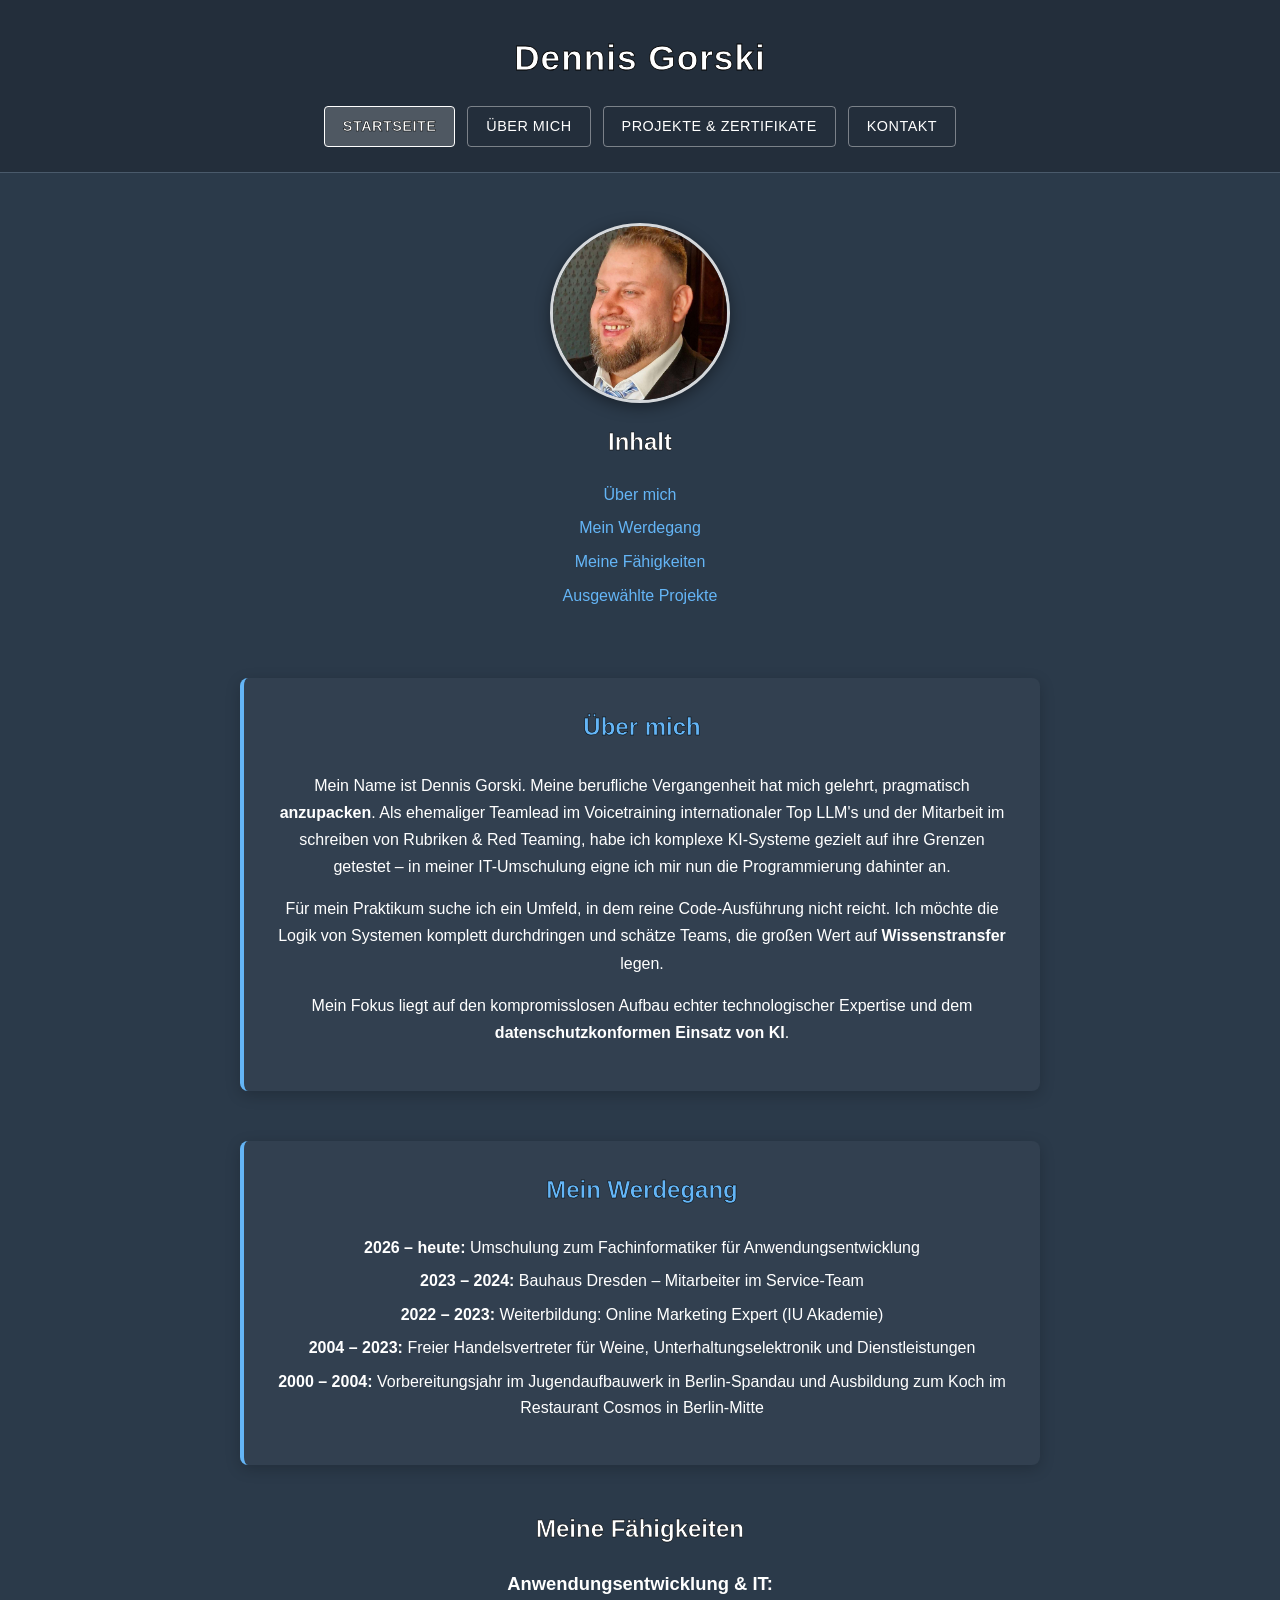
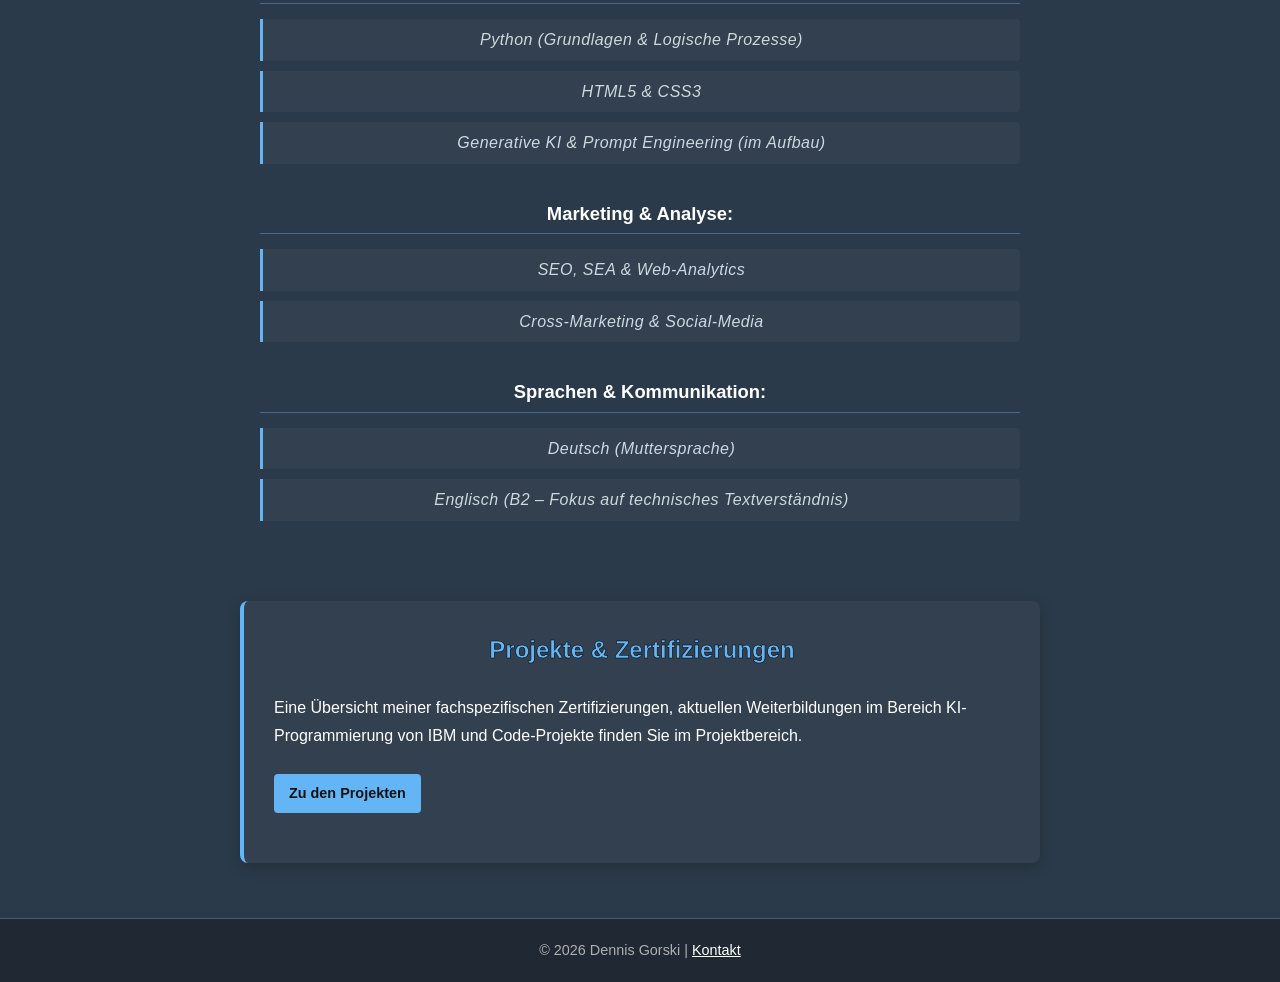
==== index.html @ f937c3c9 "Fix HTML encoding issues in index.html" ====
<!DOCTYPE html>
<html lang="de">
<head>
    <meta charset="UTF-8">
    <meta name="viewport" content="width=device-width, initial-scale=1.0">
    <title>Mein Portfolio - Dennis Gorski</title>
    <link rel="stylesheet" href="Stylesheets/Stylesheet-Portfolio.css">
</head>
<body>

    <header>
        <h1>Dennis Gorski</h1>
        <nav>
            <a href="index.html" class="aktiv">Startseite</a>
            <a href="about.html">Über mich</a>
            <a href="projekte.html">Projekte & Zertifikate</a>
            <a href="kontakt.html">Kontakt</a>
        </nav>
    </header>

    <main>
        <section>
            <img src="images/Bild Lebenslauf.jpg" alt="Dennis Gorski" class="profilbild">
            <h2>Inhalt</h2>
            <ul>
                <li><a href="#ueber-mich">Über mich</a></li>
                <li><a href="#werdegang">Mein Werdegang</a></li>
                <li><a href="#faehigkeiten">Meine Fähigkeiten</a></li>
                <li><a href="#projekte">Ausgewählte Projekte</a></li>
            </ul>
        </section>

        <section id="ueber-mich" class="content-box">
            <h2>Über mich</h2>
            <p>Mein Name ist Dennis Gorski. Meine berufliche Vergangenheit hat mich gelehrt, pragmatisch <strong>anzupacken</strong>. Als ehemaliger Teamlead im Voicetraining internationaler Top LLM's und der Mitarbeit im schreiben von Rubriken & Red Teaming, habe ich komplexe KI-Systeme gezielt auf ihre Grenzen getestet – in meiner IT-Umschulung eigne ich mir nun die Programmierung dahinter an.</p>

            <p>Für mein Praktikum suche ich ein Umfeld, in dem reine Code-Ausführung nicht reicht. Ich möchte die Logik von Systemen komplett durchdringen und schätze Teams, die großen Wert auf <strong>Wissenstransfer</strong> legen.</p>

            <p>Mein Fokus liegt auf den kompromisslosen Aufbau echter technologischer Expertise und dem <strong>datenschutzkonformen Einsatz von KI</strong>.</p>
        </section>

        <section id="werdegang" class="content-box">
            <h2>Mein Werdegang</h2>
            <ul>
                <li><strong>2026 – heute:</strong> Umschulung zum Fachinformatiker für Anwendungsentwicklung</li>
                <li><strong>2023 – 2024:</strong> Bauhaus Dresden – Mitarbeiter im Service-Team</li>
                <li><strong>2022 – 2023:</strong> Weiterbildung: Online Marketing Expert (IU Akademie)</li>
                <li><strong>2004 – 2023:</strong> Freier Handelsvertreter für Weine, Unterhaltungselektronik und Dienstleistungen</li>
                <li><strong>2000 – 2004:</strong> Vorbereitungsjahr im Jugendaufbauwerk in Berlin-Spandau und Ausbildung zum Koch im Restaurant Cosmos in Berlin-Mitte</li>
            </ul>
        </section>

        <section id="faehigkeiten">
            <h2>Meine Fähigkeiten</h2>
            <ul>
                <li><strong>Anwendungsentwicklung & IT:</strong>
                    <ul>
                        <li>Python (Grundlagen & Logische Prozesse)</li>
                        <li>HTML5 & CSS3</li>
                        <li>Generative KI & Prompt Engineering (im Aufbau)</li>
                    </ul>
                </li>
                <li><strong>Marketing & Analyse:</strong>
                    <ul>
                        <li>SEO, SEA & Web-Analytics</li>
                        <li>Cross-Marketing & Social-Media</li>
                    </ul>
                </li>
                <li><strong>Sprachen & Kommunikation:</strong>
                    <ul>
                        <li>Deutsch (Muttersprache)</li>
                        <li>Englisch (B2 – Fokus auf technisches Textverständnis)</li>
                    </ul>
                </li>
            </ul>
        </section>

        <section id="projekte" class="content-box">
            <h2>Projekte & Zertifizierungen</h2>
            <div class="tabellen-container">
                <p>
                    Eine Übersicht meiner fachspezifischen Zertifizierungen, 
                    aktuellen Weiterbildungen im Bereich KI-Programmierung von IBM und Code-Projekte 
                    finden Sie im Projektbereich.
                </p>
                <a href="projekte.html" class="btn-zertifikat">
                    Zu den Projekten
                </a>
            </div>
        </section>
    </main>

    <footer>
        <p>&copy; 2026 Dennis Gorski | <a href="kontakt.html">Kontakt</a></p>
    </footer>

</body>
</html>
---- Stylesheets/Stylesheet-Portfolio.css ----
* {
    box-sizing: border-box;
    margin: 0;
    padding: 0;
}

/* Base & Scrollbar */
html {
    scroll-behavior: smooth;
    overflow-y: scroll; /* Fix: Layout shift */
    scrollbar-width: thin; 
    scrollbar-color: rgba(255, 255, 255, 0.1) transparent; 
}

::-webkit-scrollbar {
    width: 6px; 
}

::-webkit-scrollbar-track {
    background: transparent; 
}

::-webkit-scrollbar-thumb {
    background-color: rgba(255, 255, 255, 0.15); 
    border-radius: 10px;
}

::-webkit-scrollbar-thumb:hover {
    background-color: rgba(255, 255, 255, 0.3); 
}

body {
    font-family: 'Segoe UI', Tahoma, Geneva, Verdana, sans-serif;
    line-height: 1.6;
    background-color: #2b3a4a;
    color: #ffffff;
    display: flex;
    flex-direction: column;
    min-height: 100vh; /* Sticky Footer */
}

/* Header & Navigation */
header {
    display: flex;
    flex-direction: column;
    align-items: center;    
    justify-content: center;
    text-align: center;
    padding: 30px 20px 25px;
    background-color: #232e3b;
    border-bottom: 1px solid #4a5a6b;
}

header h1 {
    font-size: 2.2rem;
    margin-bottom: 20px;
    color: #ffffff;
    font-family: 'Segoe UI', Tahoma, Geneva, Verdana, sans-serif;
    -webkit-text-stroke: 0.8px black; 
    letter-spacing: 1px;
}

nav {
    display: flex;
    justify-content: center;
    align-items: center;
    gap: 12px;
    flex-wrap: wrap;
    width: 100%;
    max-width: 800px;
    margin: 0 auto;
}

nav a {
    display: inline-block;
    padding: 8px 18px;
    color: #ffffff;
    text-decoration: none;
    border: 1px solid rgba(255, 255, 255, 0.4);
    border-radius: 4px;
    transition: all 0.3s ease;
    font-size: 0.9rem;
    text-transform: uppercase;
    letter-spacing: 0.5px;
    text-align: center;
}

nav a:hover {
    background-color: rgba(255, 255, 255, 0.15);
    border-color: #ffffff;
}

nav a.aktiv {
    border-color: #ffffff;
    background-color: rgba(255, 255, 255, 0.2);
    font-weight: bold;
    -webkit-text-stroke: 0.5px black;
}

/* Profile Image */
.profilbild-container {
    display: flex;
    justify-content: center;
    align-items: center;
    margin: 25px auto 15px auto;
    width: 100%;
}

main img, 
.profilbild {
    width: 180px;            
    height: 180px;           
    object-fit: cover;       /* Aspect ratio fix */
    border-radius: 50%;      
    border: 3px solid rgba(255, 255, 255, 0.8);
    box-shadow: 0 4px 15px rgba(0, 0, 0, 0.4);
    display: block;
    margin: 20px auto;       
    transition: transform 0.3s ease, border-color 0.3s ease;
}

.profilbild:hover {
    transform: scale(1.04);
    border-color: #ffffff;
}

/* Main Layout */
main {
    flex: 1;
    max-width: 900px;
    width: 90%;
    margin: 0 auto; 
    padding: 30px 20px;
    display: flex;
    flex-direction: column;
    align-items: center;
    text-align: center;
}

section {
    width: 100%;
    margin-bottom: 30px;
}

main h1, main h2, main h3 {
    margin-bottom: 20px;
    text-align: center;
    -webkit-text-stroke: 0.5px black;
}

main p {
    margin-bottom: 15px;
    line-height: 1.7;
}

main a {
    color: #64b5f6;          
    text-decoration: none;
    font-weight: 500;
}

main a:hover {
    color: #ffffff;
    text-decoration: underline;
}

strong {
    display: inline;
}

/* Content Boxes */
.content-box {
    background-color: rgba(255, 255, 255, 0.03); 
    border-radius: 8px; 
    padding: 30px;
    margin: 25px auto;
    max-width: 800px; 
    text-align: left; /* Overrides main center */
    box-shadow: 0 4px 15px rgba(0, 0, 0, 0.2); 
    border-left: 4px solid #64b5f6; 
}

.content-box h2 {
    text-align: center; 
    color: #64b5f6; 
    margin-bottom: 25px;
}

.content-box > p {
    text-align: center;
}

/* Global Lists */
ul {
    list-style: none; 
    padding: 0;       
    margin: 15px 0;
}

ul li {
    margin-bottom: 8px;
    text-align: center;
}

/* Tables */
.tabellen-container {
    width: 100%;
    overflow-x: auto; 
    margin: 20px auto;
}

table {
    width: 100%;
    border-collapse: collapse;
    min-width: 500px;
    margin: 0 auto;
}

th, td {
    border: 1px solid #4a5a6b;
    padding: 12px;
    text-align: center;
}

th {
    background-color: #1f2833;
}

/* Contact Form */
form {
    width: 100%;
    max-width: 600px;
    margin: 20px auto; 
    text-align: left;  
}

fieldset {
    border: 1px solid #4a5a6b;
    border-radius: 8px;
    padding: 25px;
    background-color: #232e3b;
    box-shadow: 0 4px 12px rgba(0, 0, 0, 0.25);
}

legend {
    padding: 0 10px;
    font-weight: bold;
    color: #ffffff;
    font-size: 1.1rem;
}

form label {
    display: block;
    margin-top: 15px;
    margin-bottom: 6px;
    font-weight: 500;
    color: #e0e0e0;
}

form input[type="text"],
form input[type="email"],
form select,
form textarea {
    width: 100%;
    padding: 10px 12px;
    border: 1px solid #4a5a6b;
    border-radius: 4px;
    background-color: #1f2833;
    color: #ffffff;
    font-size: 0.95rem;
    box-sizing: border-box;
}

form textarea {
    min-height: 120px;
    resize: vertical;
}

form input:focus,
form select:focus,
form textarea:focus {
    outline: none;
    border-color: #ffffff;
    box-shadow: 0 0 5px rgba(255, 255, 255, 0.4);
}

.form-buttons {
    display: flex;
    justify-content: center;
    gap: 15px;
    margin-top: 20px;
    flex-wrap: wrap;
}

form input[type="submit"],
form input[type="reset"],
form button {
    padding: 10px 24px;
    border: 1px solid rgba(255, 255, 255, 0.4);
    border-radius: 4px;
    background-color: #2b3a4a;
    color: #ffffff;
    font-size: 0.95rem;
    cursor: pointer;
    transition: all 0.2s ease;
}

form input[type="submit"]:hover,
form button[type="submit"]:hover {
    background-color: #3b4e63;
    border-color: #ffffff;
}

form input[type="reset"]:hover {
    background-color: #6b2b2b;
    border-color: #ff6b6b;
}

/* Timeline */
.timeline-item {
    margin-bottom: 20px;
    padding-left: 15px;
    border-left: 3px solid #64b5f6;
}

.zeitraum {
    font-weight: bold;
    color: #64b5f6;
    display: block;
    margin-bottom: 3px;
}

/* Project Lists & Buttons */
.projekt-liste {
    list-style: none;
    padding: 0;
}

.projekt-liste li {
    display: flex;
    flex-direction: column; 
    align-items: center; 
    text-align: center;
    margin-bottom: 25px;
    padding-bottom: 20px;
    border-bottom: 1px solid rgba(100, 181, 246, 0.2);
}

.projekt-liste li:last-child {
    border-bottom: none;
    margin-bottom: 0;
    padding-bottom: 0;
}

.projekt-info {
    padding-right: 0;
    margin-bottom: 12px; 
}

.projekt-info strong {
    display: block;
    color: #ffffff;
    font-size: 1.1rem;
    margin-bottom: 5px;
}

.projekt-info p {
    margin: 0;
    color: #b0bec5;
    font-size: 0.95rem;
}

.btn-zertifikat {
    display: inline-block;
    padding: 8px 15px;
    background-color: #64b5f6;
    color: #121212;
    text-decoration: none;
    font-weight: bold;
    border-radius: 4px;
    font-size: 0.9rem;
    transition: background-color 0.2s ease;
    white-space: nowrap;
    margin-top: 10px;
}

.btn-zertifikat:hover {
    background-color: #42a5f5;
    color: #000;
}

.status-badge {
    display: inline-block;
    background-color: #ffb300;
    color: #121212;
    padding: 8px 15px; 
    border-radius: 4px; 
    font-size: 0.9rem;
    font-weight: bold;
    margin-top: 10px; 
}

/* Skills Section */
#faehigkeiten {
    text-align: left; 
    max-width: 800px;
    margin: 0 auto; 
    padding: 20px;
}

#faehigkeiten ul {
    list-style: none; 
    padding: 0;
}

#faehigkeiten > ul > li {
    margin-bottom: 35px; 
}

#faehigkeiten > ul > li > strong {
    display: block;
    font-size: 1.15rem;
    color: #ffffff;
    margin-bottom: 15px;
    border-bottom: 1px solid rgba(100, 181, 246, 0.4); 
    padding-bottom: 5px;
}

#faehigkeiten > ul > li > ul {
    padding-left: 0;
}

#faehigkeiten > ul > li > ul > li {
    margin-bottom: 10px;
    padding: 8px 15px;
    background-color: rgba(255, 255, 255, 0.03); 
    border-left: 3px solid #64b5f6; 
    border-radius: 0 4px 4px 0; 
    color: #cfd8dc; 
    font-style: italic; 
    letter-spacing: 0.5px;
    transition: all 0.2s ease-in-out; 
}

#faehigkeiten > ul > li > ul > li:hover {
    background-color: rgba(100, 181, 246, 0.1); 
    color: #ffffff; 
    border-left-color: #ffb300; 
    transform: translateX(4px); 
    cursor: default;
}

/* Footer */
footer {
    display: flex;
    justify-content: center;
    align-items: center;
    padding: 20px;
    background-color: #1f2833;
    margin-top: auto;
    border-top: 1px solid #4a5a6b;
    text-align: center;
}

footer p {
    font-size: 0.9rem;
    color: #b0b0b0;
}

footer a {
    color: #ffffff;
    text-decoration: underline;
}

/* Mobile Breakpoint */
@media (max-width: 768px) {
    header h1 {
        font-size: 1.7rem;
    }

    nav {
        flex-direction: column;
        align-items: center;
        width: 100%;
    }

    nav a {
        width: 85%;
        max-width: 300px;
        text-align: center;
    }

    .profilbild {
        width: 140px;
        height: 140px;
    }

    main {
        width: 95%;
        padding: 15px 10px;
    }

    .form-buttons {
        flex-direction: column;
        align-items: center;
    }

    form input[type="submit"],
    form input[type="reset"],
    form button {
        width: 100%;
    }
}
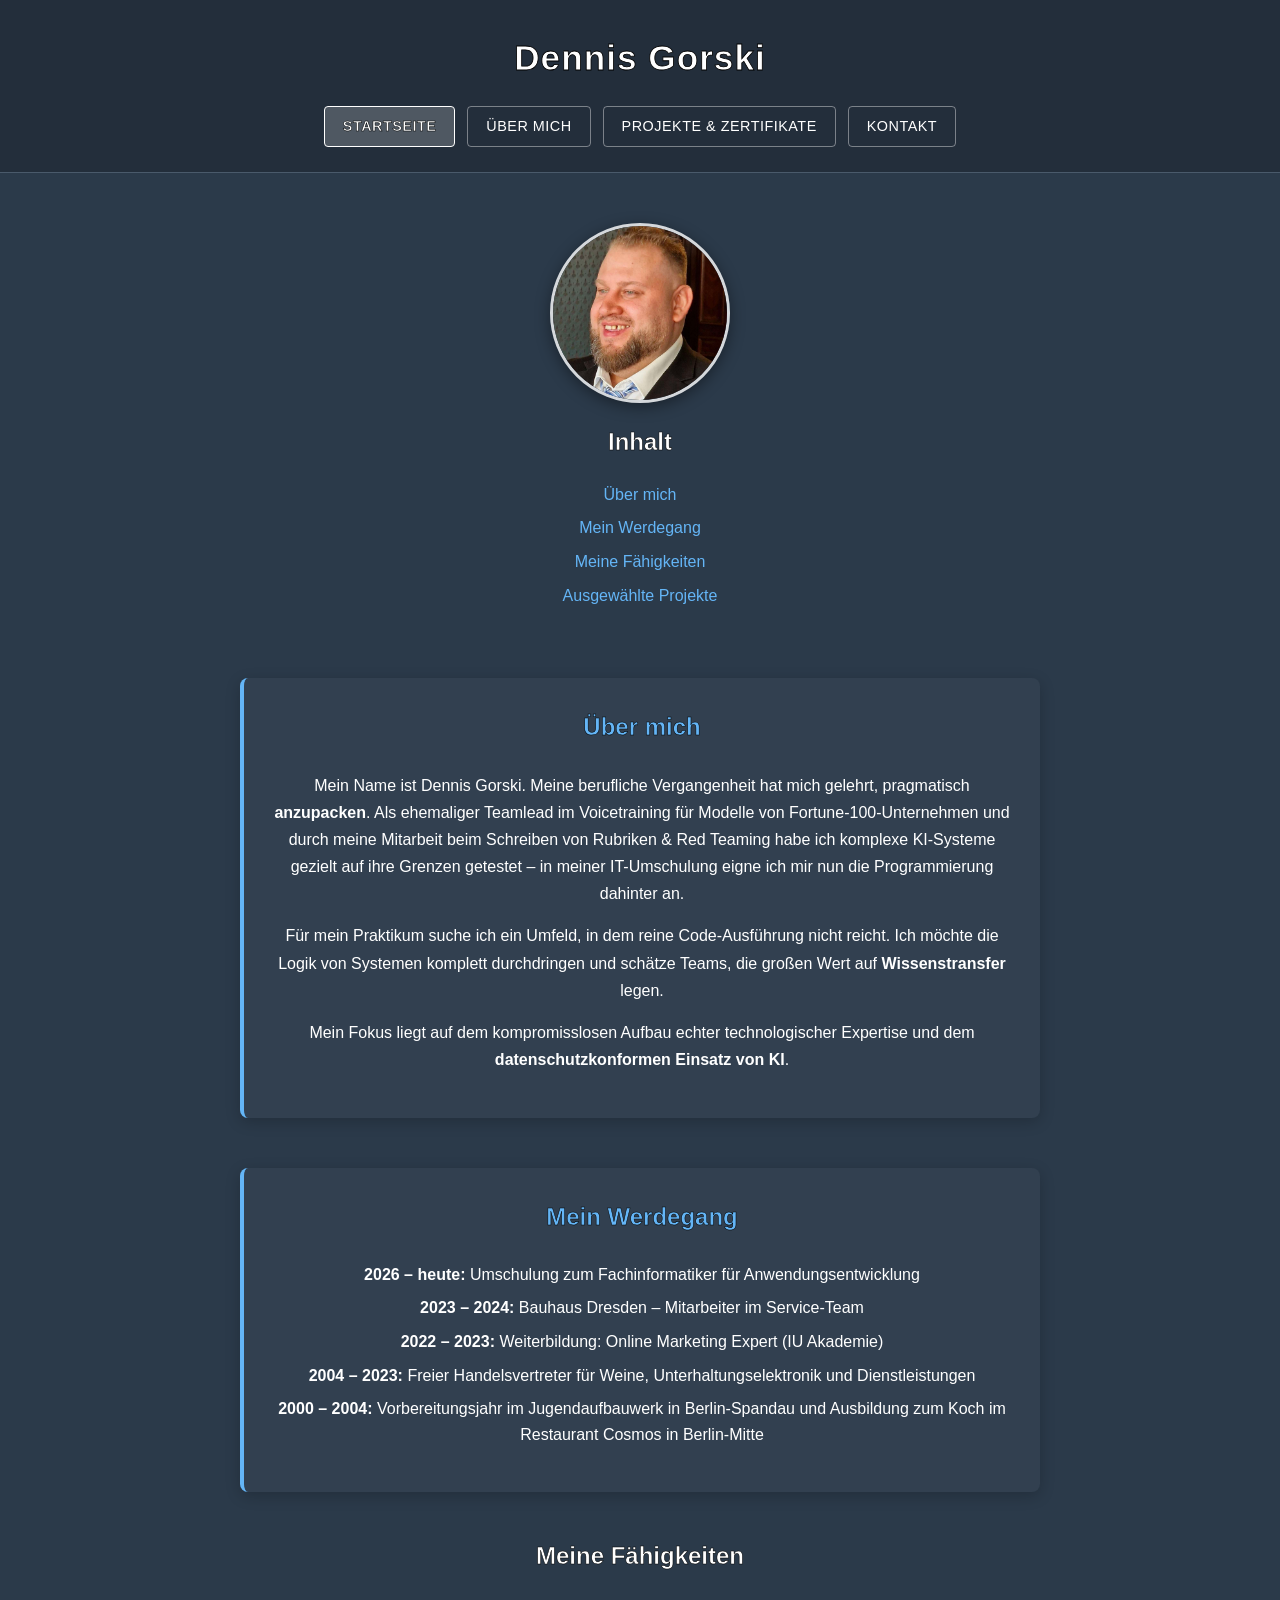
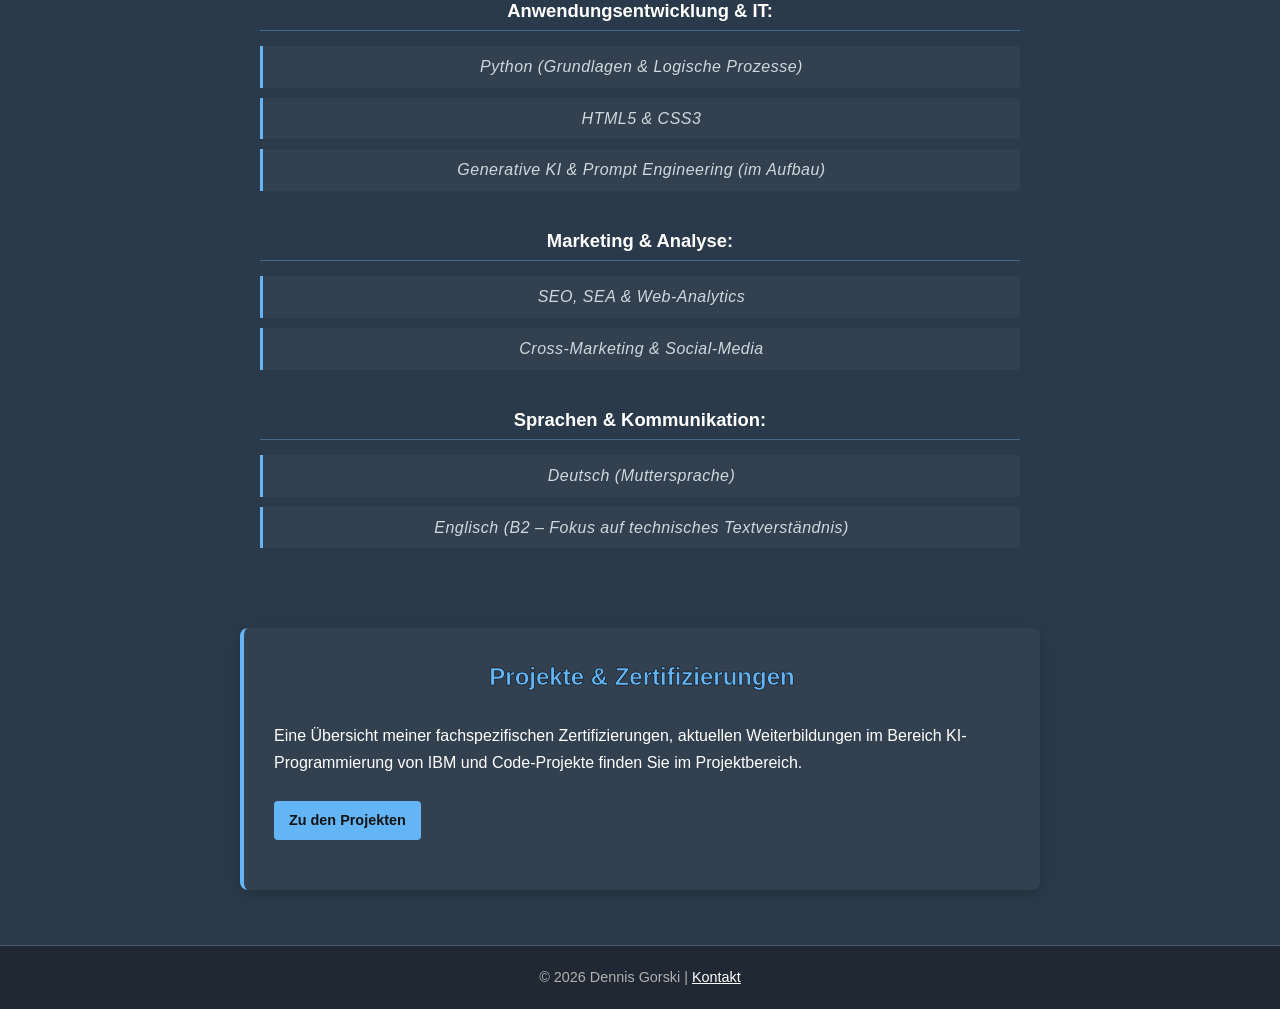
==== commit 3cd64a88: "Fix HTML encoding issues in index.html" ====
--- a/index.html
+++ b/index.html
@@ -32,11 +32,11 @@
 
         <section id="ueber-mich" class="content-box">
             <h2>Über mich</h2>
-            <p>Mein Name ist Dennis Gorski. Meine berufliche Vergangenheit hat mich gelehrt, pragmatisch <strong>anzupacken</strong>. Als ehemaliger Teamlead im Voicetraining internationaler Top LLM's und der Mitarbeit im schreiben von Rubriken & Red Teaming, habe ich komplexe KI-Systeme gezielt auf ihre Grenzen getestet – in meiner IT-Umschulung eigne ich mir nun die Programmierung dahinter an.</p>
+            <p>Mein Name ist Dennis Gorski. Meine berufliche Vergangenheit hat mich gelehrt, pragmatisch <strong>anzupacken</strong>. Als ehemaliger Teamlead im Voicetraining für Modelle von Fortune-100-Unternehmen und durch meine Mitarbeit beim Schreiben von Rubriken & Red Teaming habe ich komplexe KI-Systeme gezielt auf ihre Grenzen getestet – in meiner IT-Umschulung eigne ich mir nun die Programmierung dahinter an.</p>
 
             <p>Für mein Praktikum suche ich ein Umfeld, in dem reine Code-Ausführung nicht reicht. Ich möchte die Logik von Systemen komplett durchdringen und schätze Teams, die großen Wert auf <strong>Wissenstransfer</strong> legen.</p>
 
-            <p>Mein Fokus liegt auf den kompromisslosen Aufbau echter technologischer Expertise und dem <strong>datenschutzkonformen Einsatz von KI</strong>.</p>
+    	    <p>Mein Fokus liegt auf dem kompromisslosen Aufbau echter technologischer Expertise und dem <strong>datenschutzkonformen Einsatz von KI</strong>.</p>
         </section>
 
         <section id="werdegang" class="content-box">
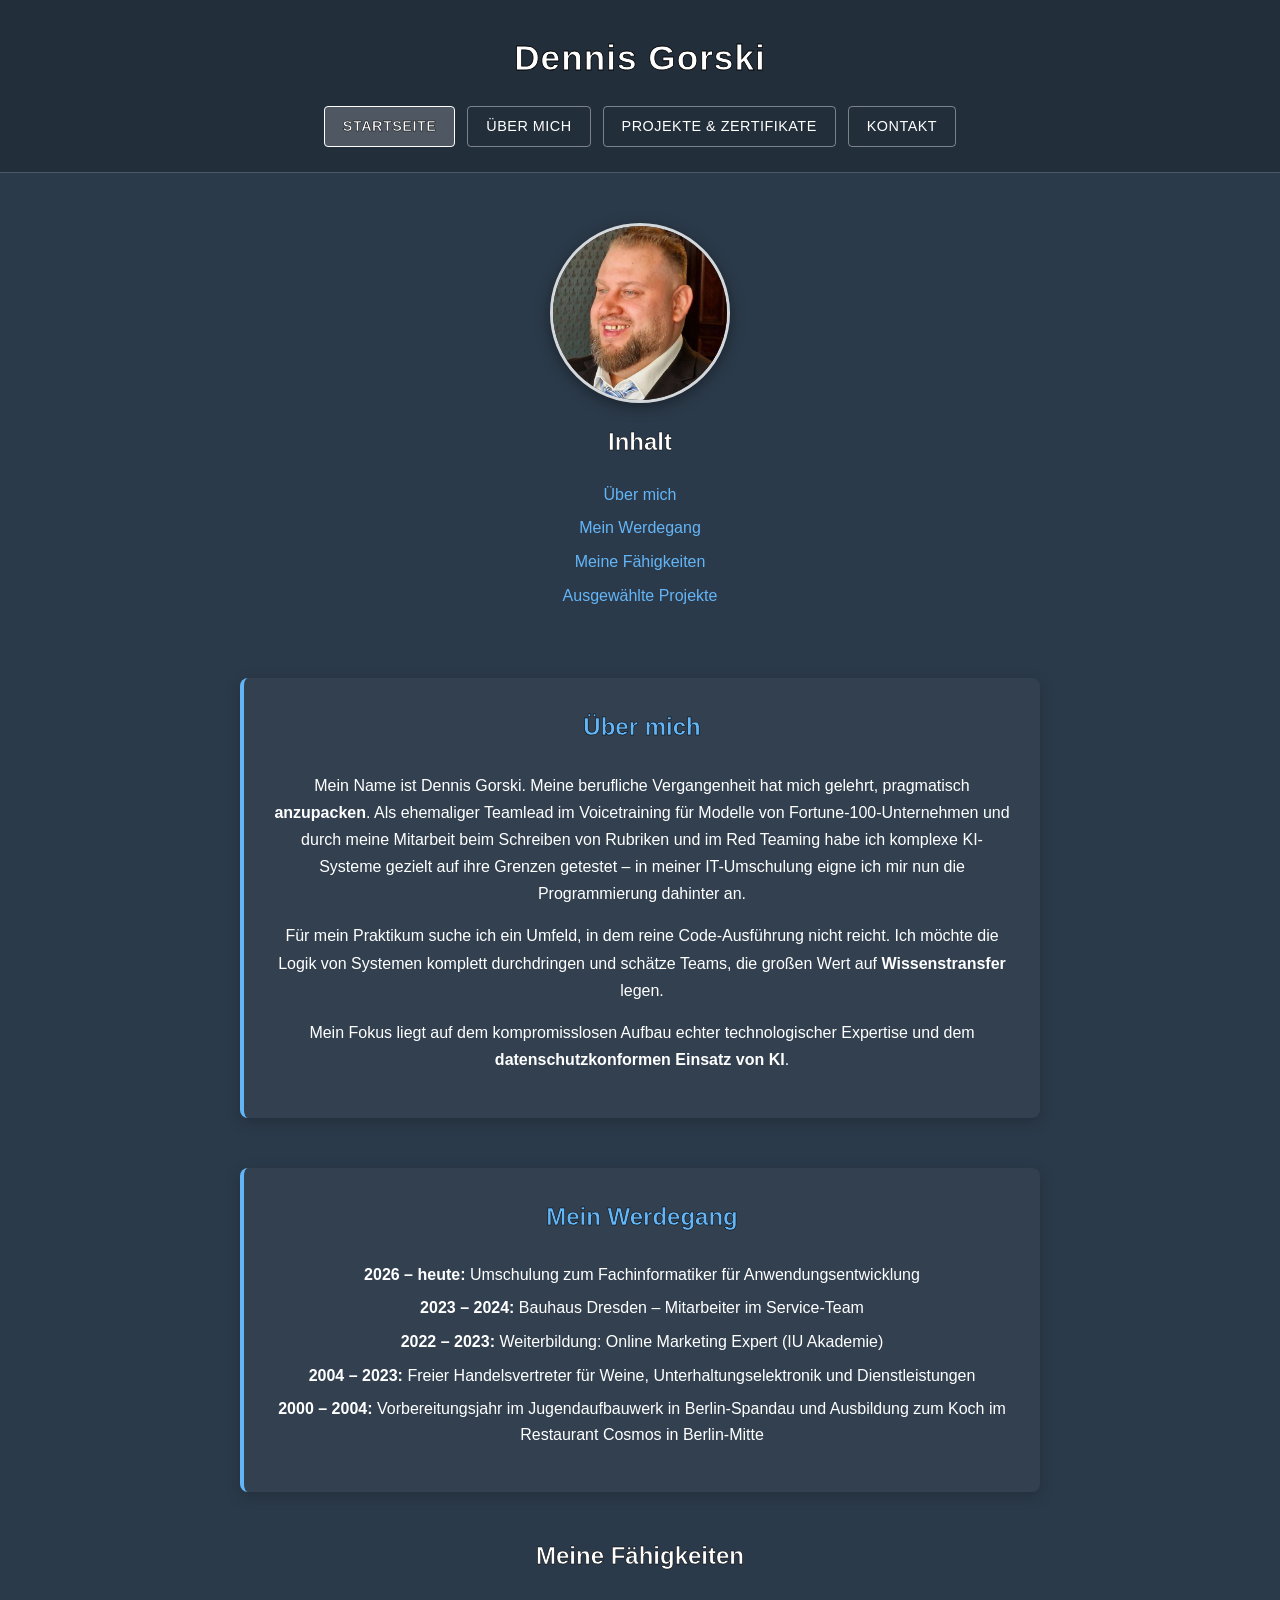
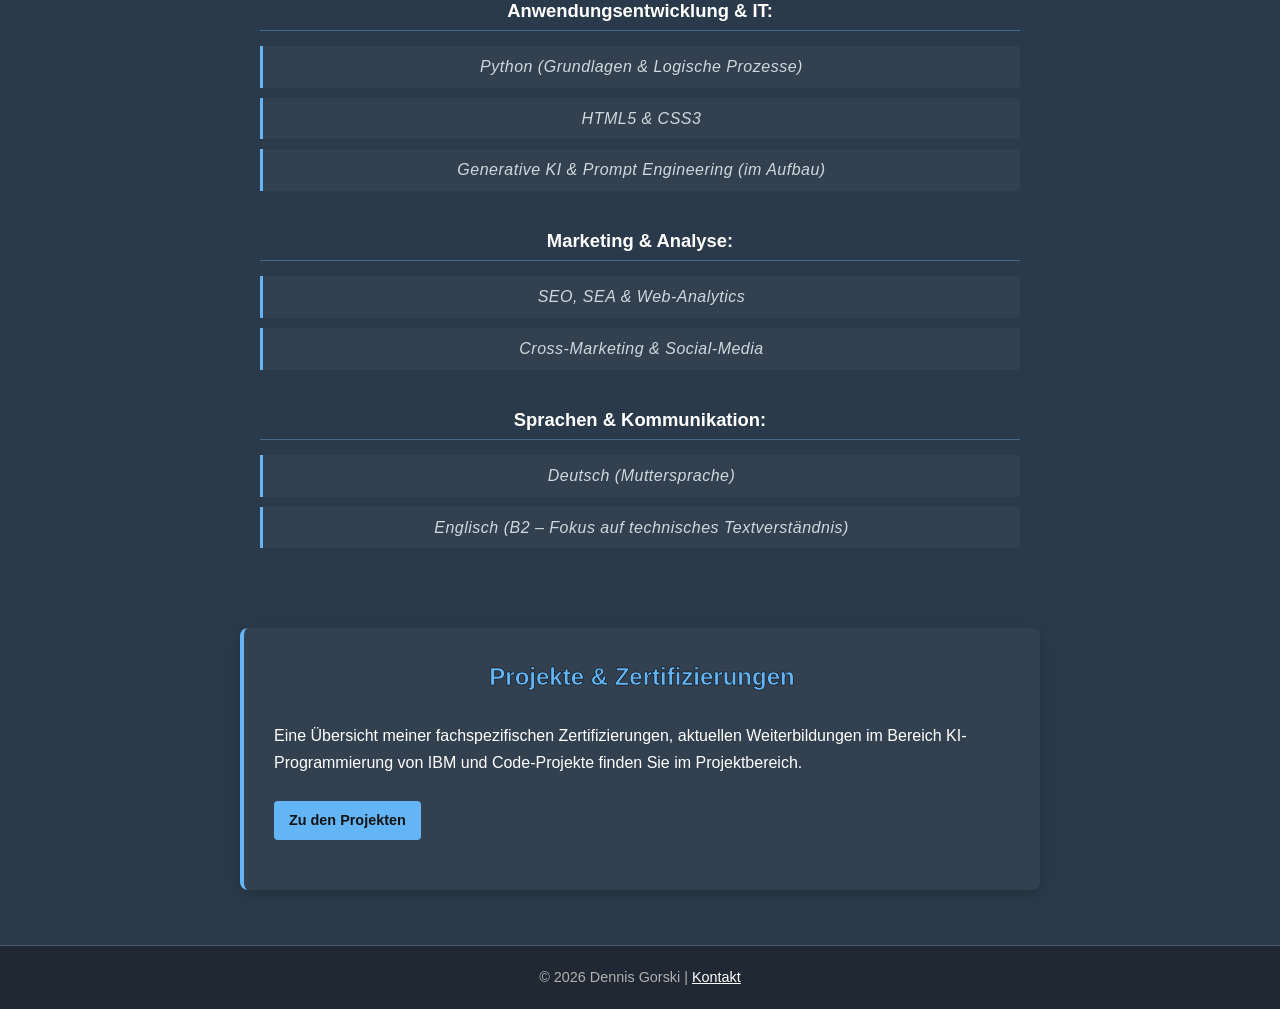
==== commit 6062087c: "Fix HTML encoding issues in index.html" ====
--- a/index.html
+++ b/index.html
@@ -32,7 +32,7 @@
 
         <section id="ueber-mich" class="content-box">
             <h2>Über mich</h2>
-            <p>Mein Name ist Dennis Gorski. Meine berufliche Vergangenheit hat mich gelehrt, pragmatisch <strong>anzupacken</strong>. Als ehemaliger Teamlead im Voicetraining für Modelle von Fortune-100-Unternehmen und durch meine Mitarbeit beim Schreiben von Rubriken & Red Teaming habe ich komplexe KI-Systeme gezielt auf ihre Grenzen getestet – in meiner IT-Umschulung eigne ich mir nun die Programmierung dahinter an.</p>
+            <p>Mein Name ist Dennis Gorski. Meine berufliche Vergangenheit hat mich gelehrt, pragmatisch <strong>anzupacken</strong>. Als ehemaliger Teamlead im Voicetraining für Modelle von Fortune-100-Unternehmen und durch meine Mitarbeit beim Schreiben von Rubriken und im Red Teaming habe ich komplexe KI-Systeme gezielt auf ihre Grenzen getestet – in meiner IT-Umschulung eigne ich mir nun die Programmierung dahinter an.</p>
 
             <p>Für mein Praktikum suche ich ein Umfeld, in dem reine Code-Ausführung nicht reicht. Ich möchte die Logik von Systemen komplett durchdringen und schätze Teams, die großen Wert auf <strong>Wissenstransfer</strong> legen.</p>
 
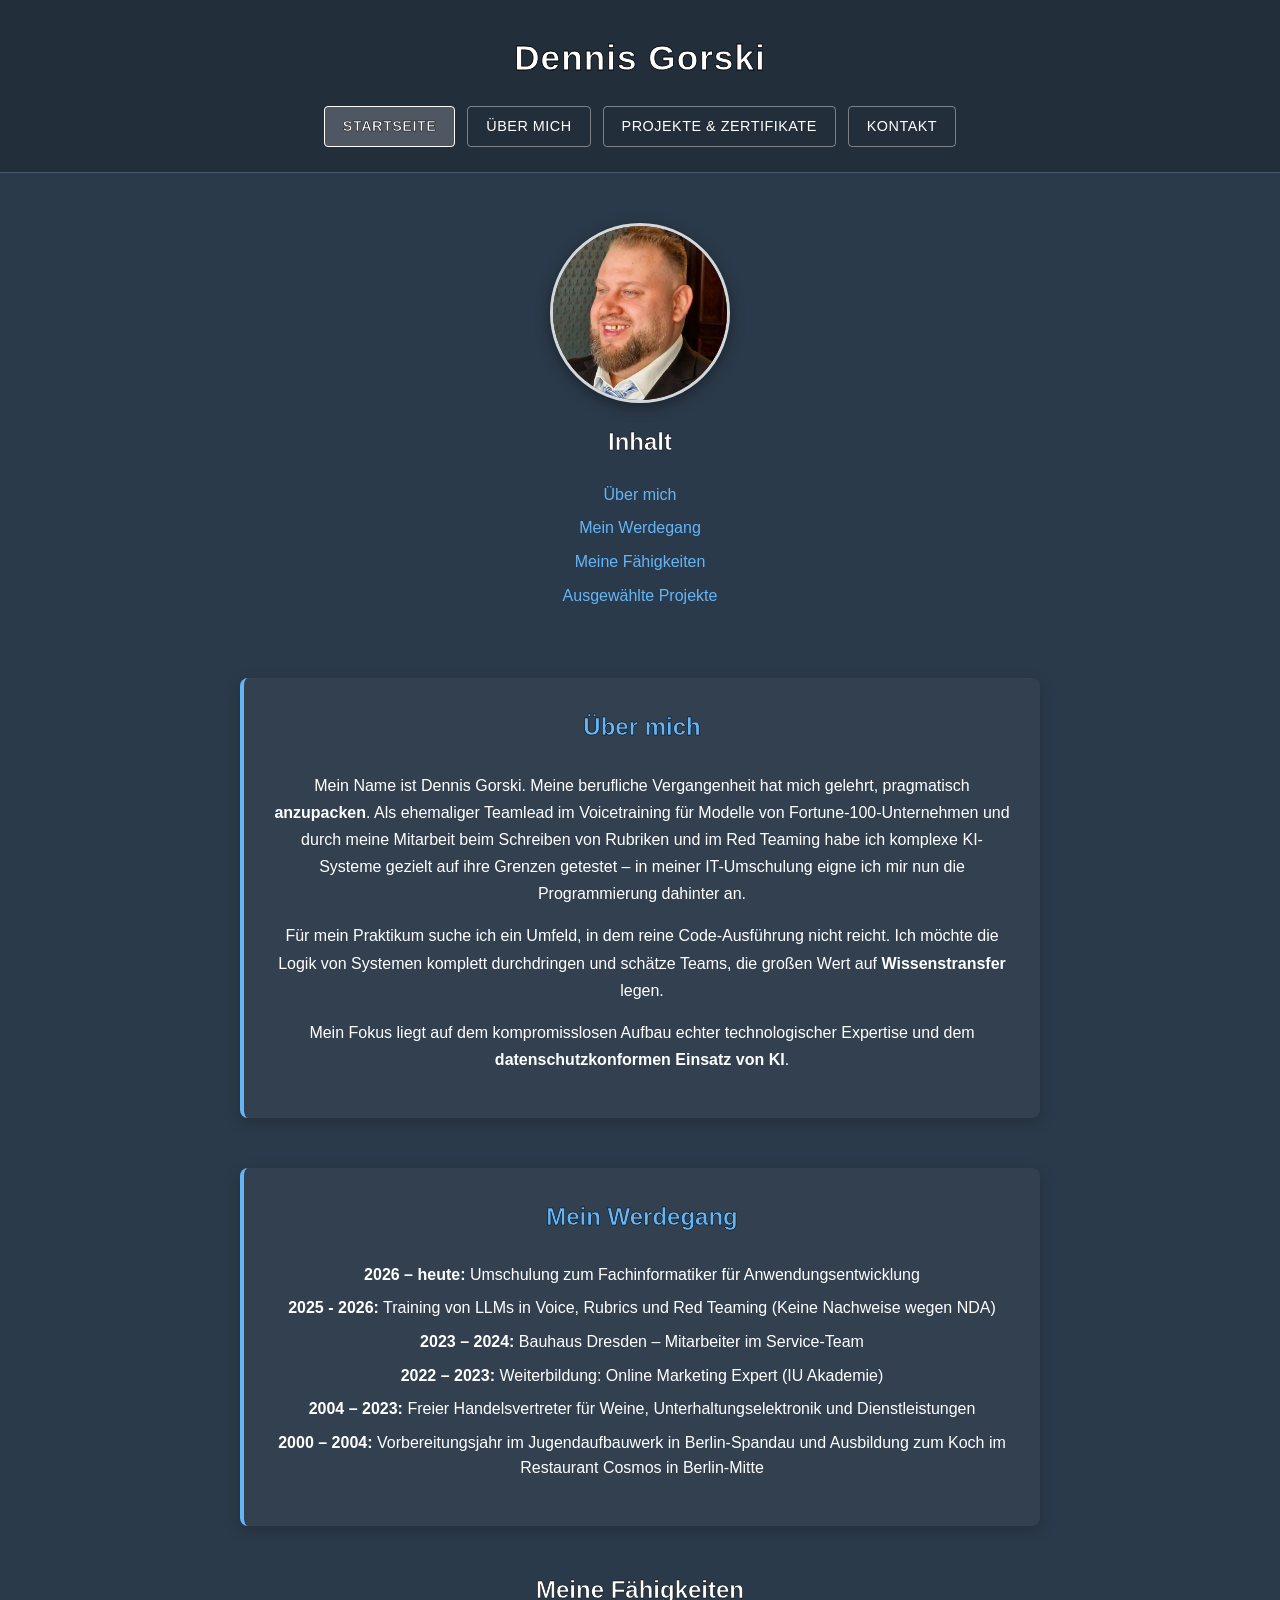
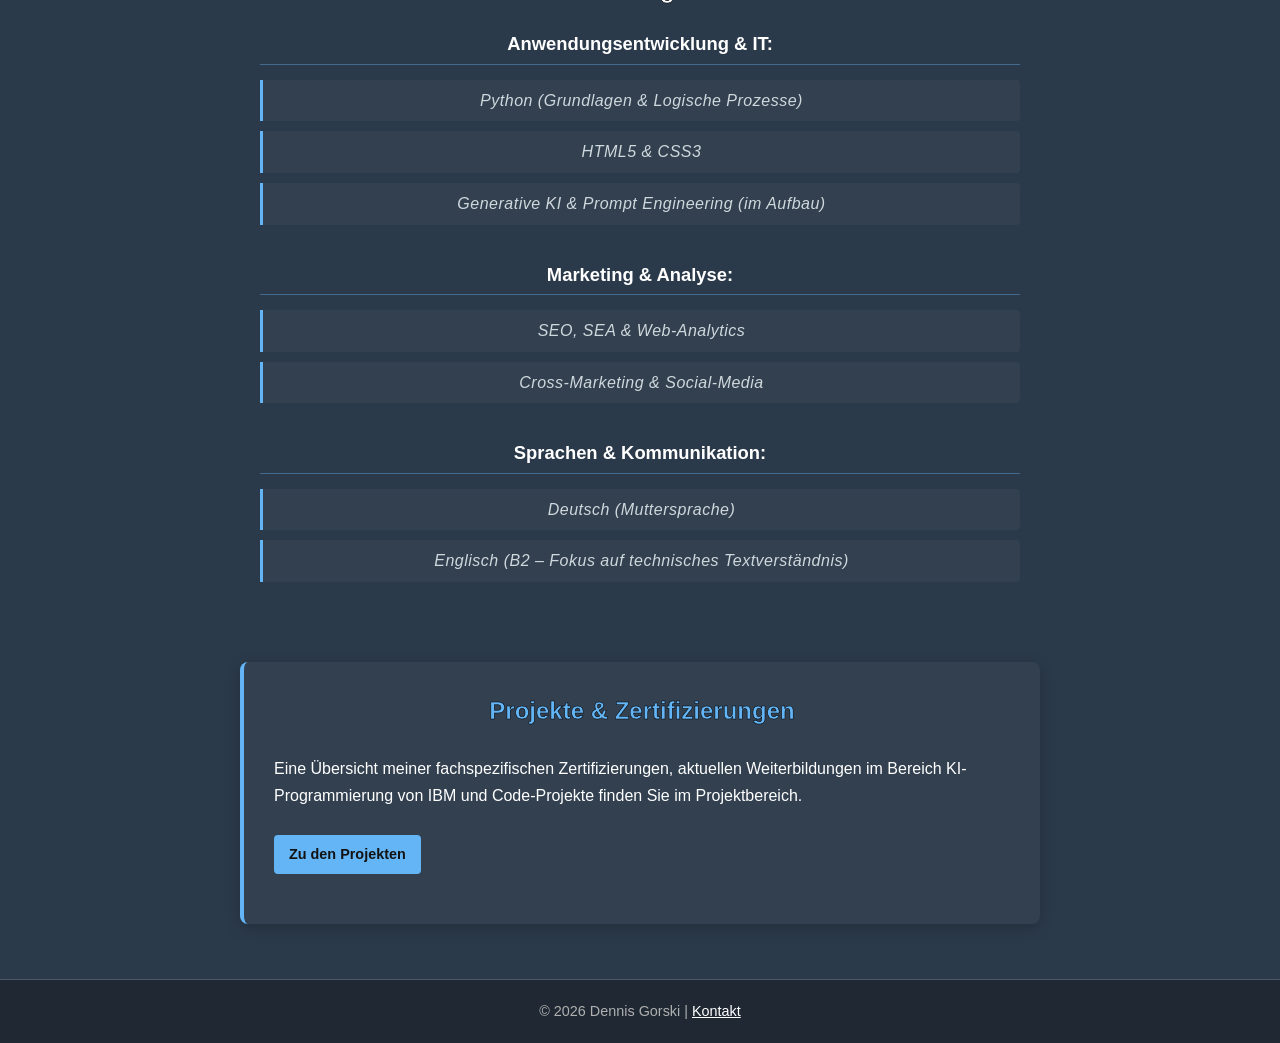
==== commit 23a4bacb: "Modify Werdegang section with updated training info Updated the 'Werdegang' section to include new t" ====
--- a/index.html
+++ b/index.html
@@ -43,6 +43,7 @@
             <h2>Mein Werdegang</h2>
             <ul>
                 <li><strong>2026 – heute:</strong> Umschulung zum Fachinformatiker für Anwendungsentwicklung</li>
+                <li><strong>2025 - 2026:</strong> Training von LLMs in Voice, Rubrics und Red Teaming (Keine Nachweise wegen NDA)
                 <li><strong>2023 – 2024:</strong> Bauhaus Dresden – Mitarbeiter im Service-Team</li>
                 <li><strong>2022 – 2023:</strong> Weiterbildung: Online Marketing Expert (IU Akademie)</li>
                 <li><strong>2004 – 2023:</strong> Freier Handelsvertreter für Weine, Unterhaltungselektronik und Dienstleistungen</li>
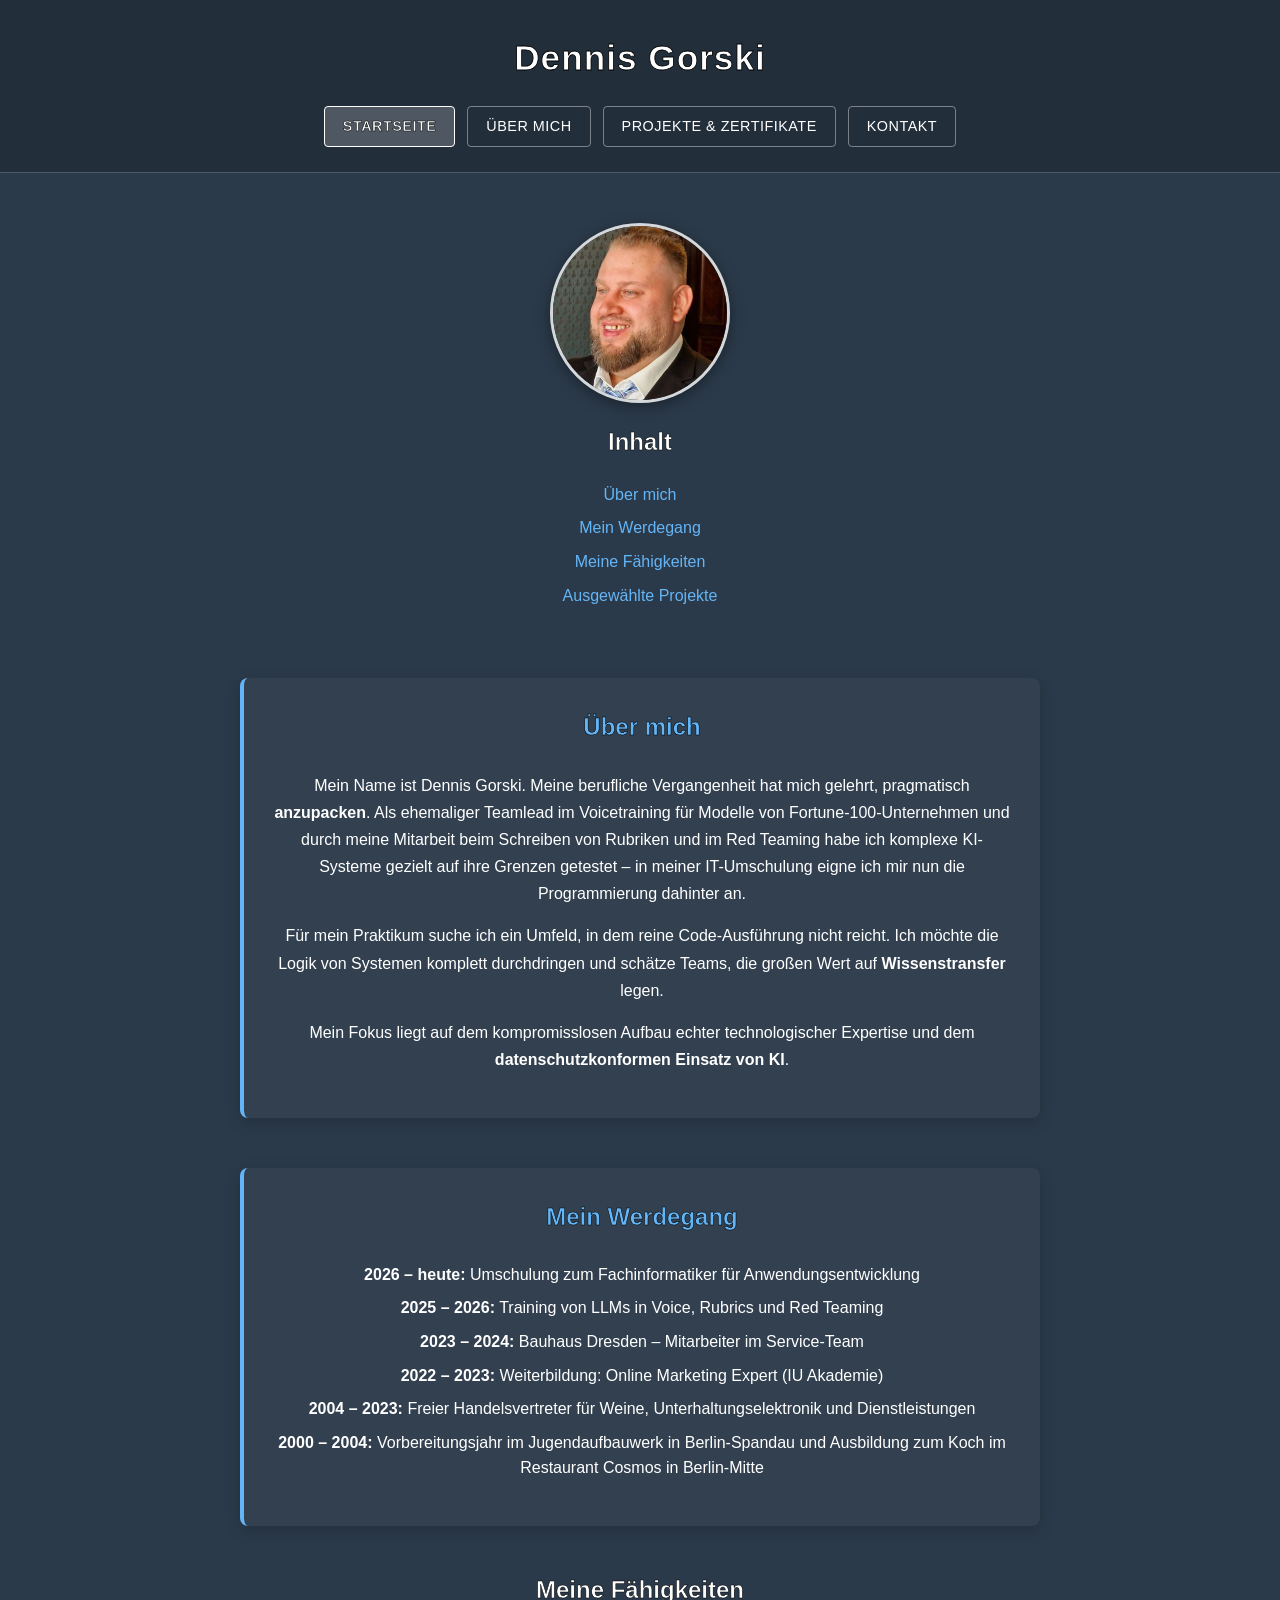
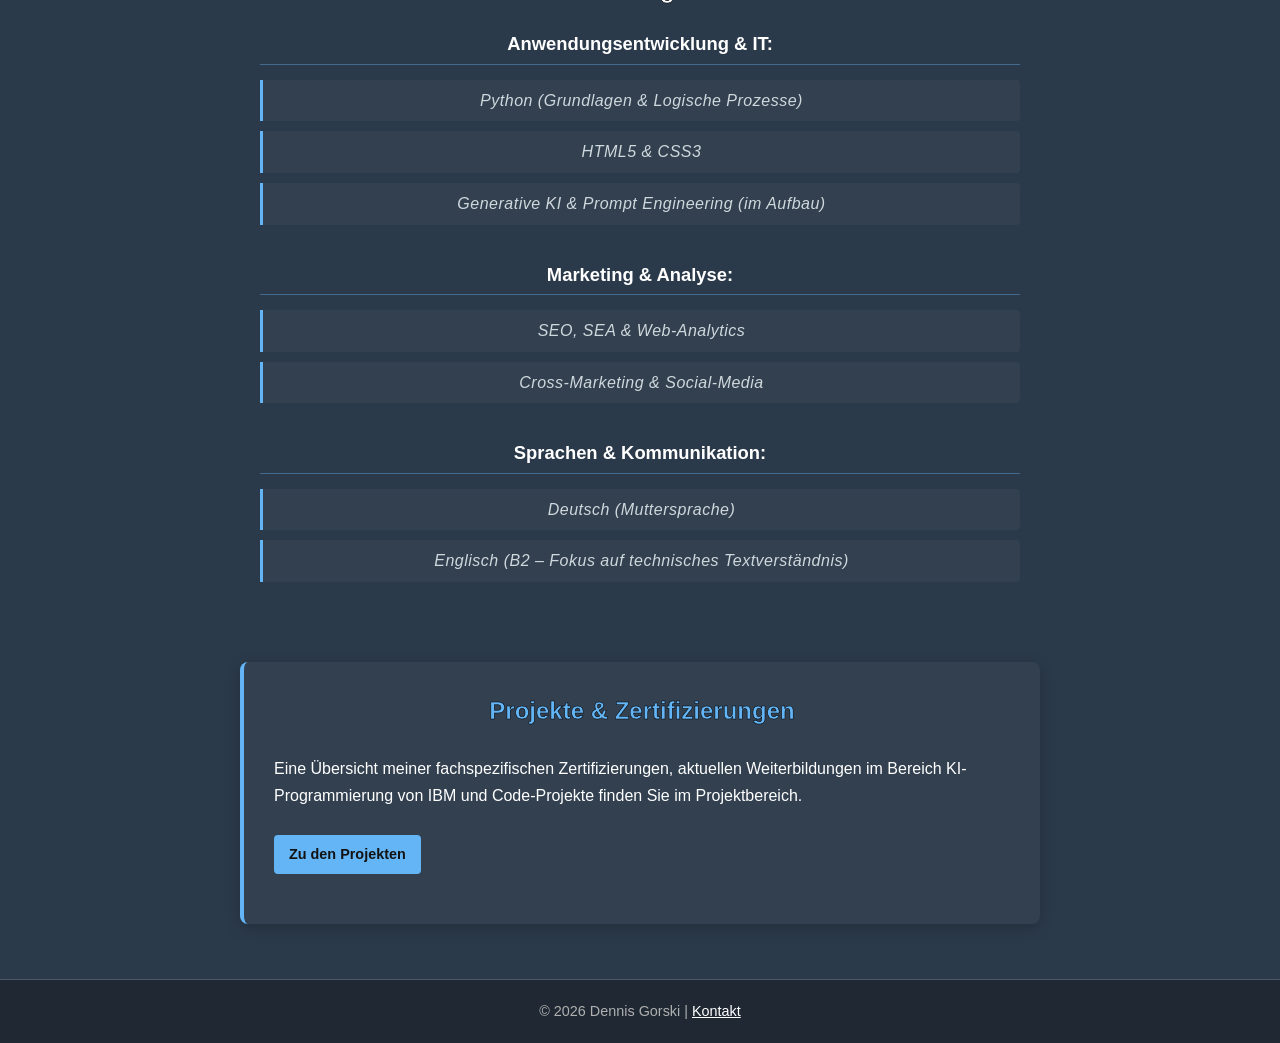
==== commit 329c9cc1: "Fix HTML encoding issues in index.html" ====
--- a/index.html
+++ b/index.html
@@ -43,7 +43,7 @@
             <h2>Mein Werdegang</h2>
             <ul>
                 <li><strong>2026 – heute:</strong> Umschulung zum Fachinformatiker für Anwendungsentwicklung</li>
-                <li><strong>2025 - 2026:</strong> Training von LLMs in Voice, Rubrics und Red Teaming (Keine Nachweise wegen NDA)
+                <li><strong>2025 – 2026:</strong> Training von LLMs in Voice, Rubrics und Red Teaming</li>
                 <li><strong>2023 – 2024:</strong> Bauhaus Dresden – Mitarbeiter im Service-Team</li>
                 <li><strong>2022 – 2023:</strong> Weiterbildung: Online Marketing Expert (IU Akademie)</li>
                 <li><strong>2004 – 2023:</strong> Freier Handelsvertreter für Weine, Unterhaltungselektronik und Dienstleistungen</li>
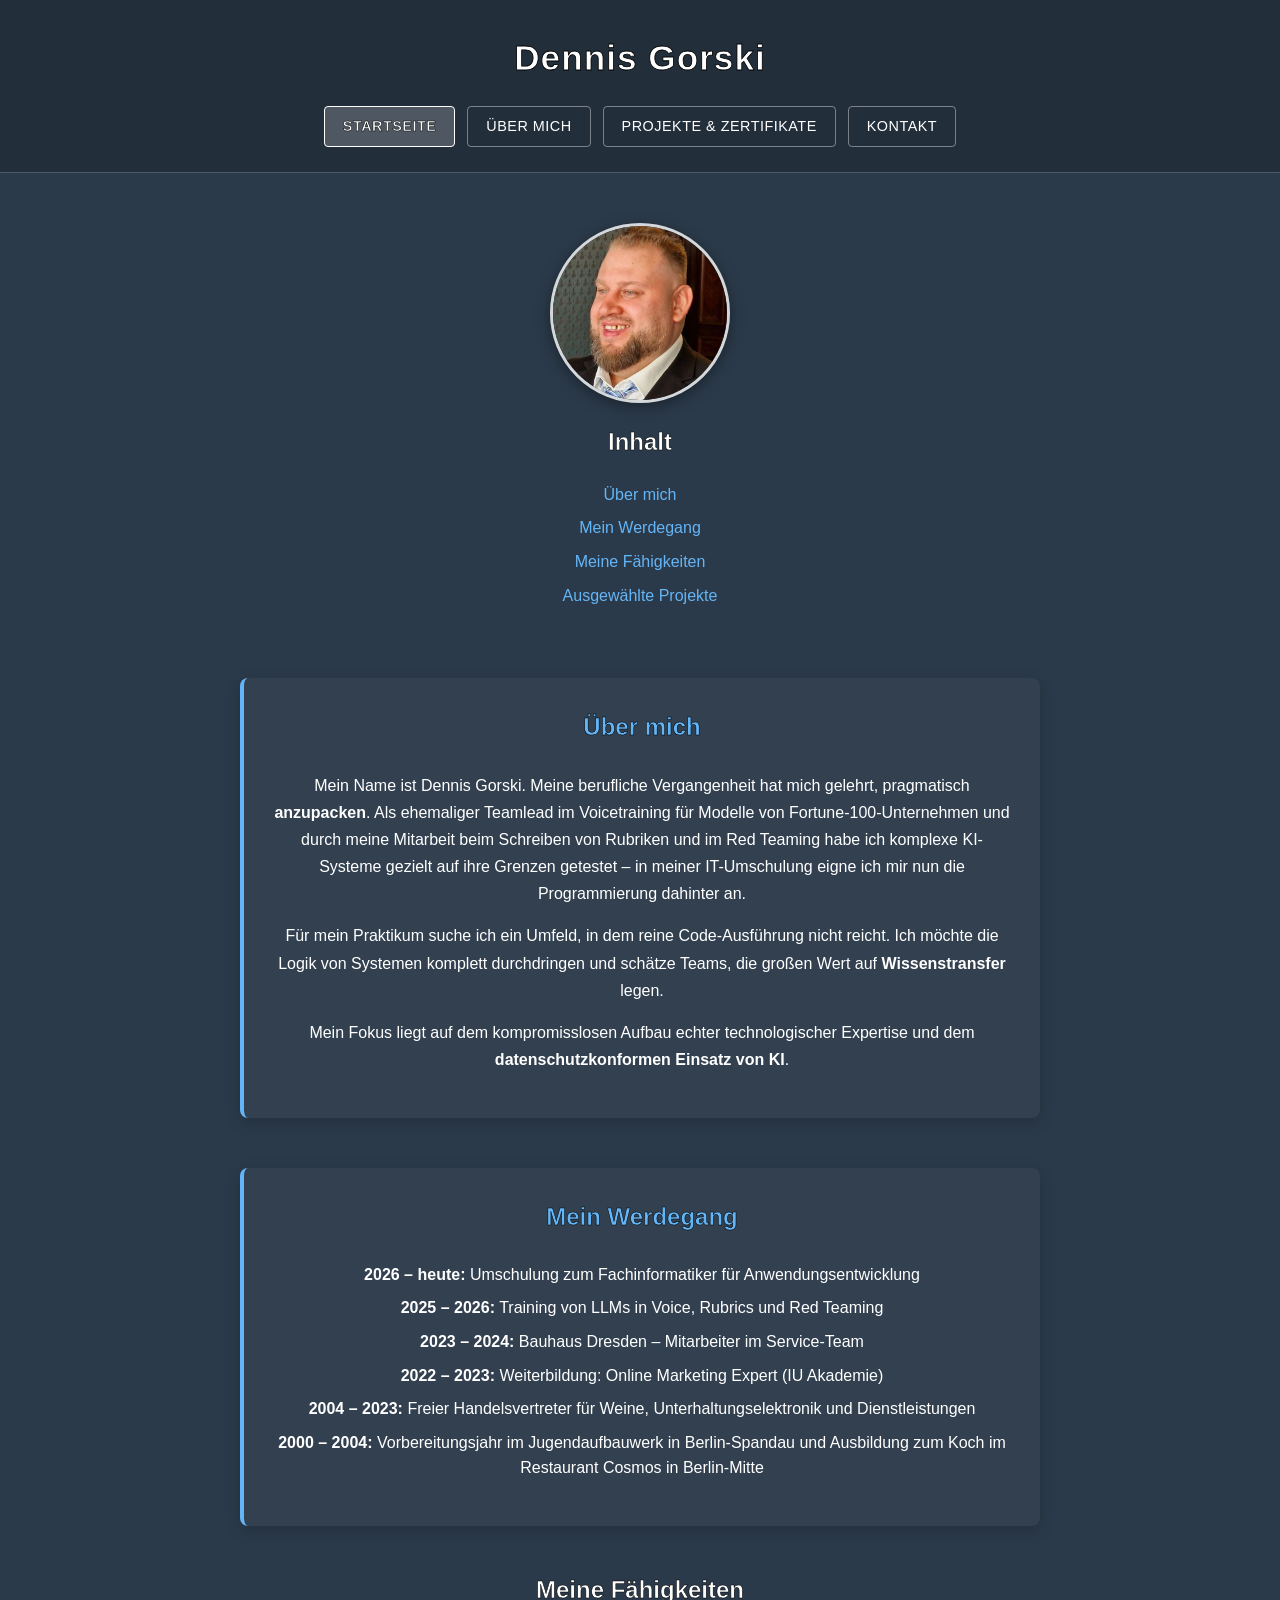
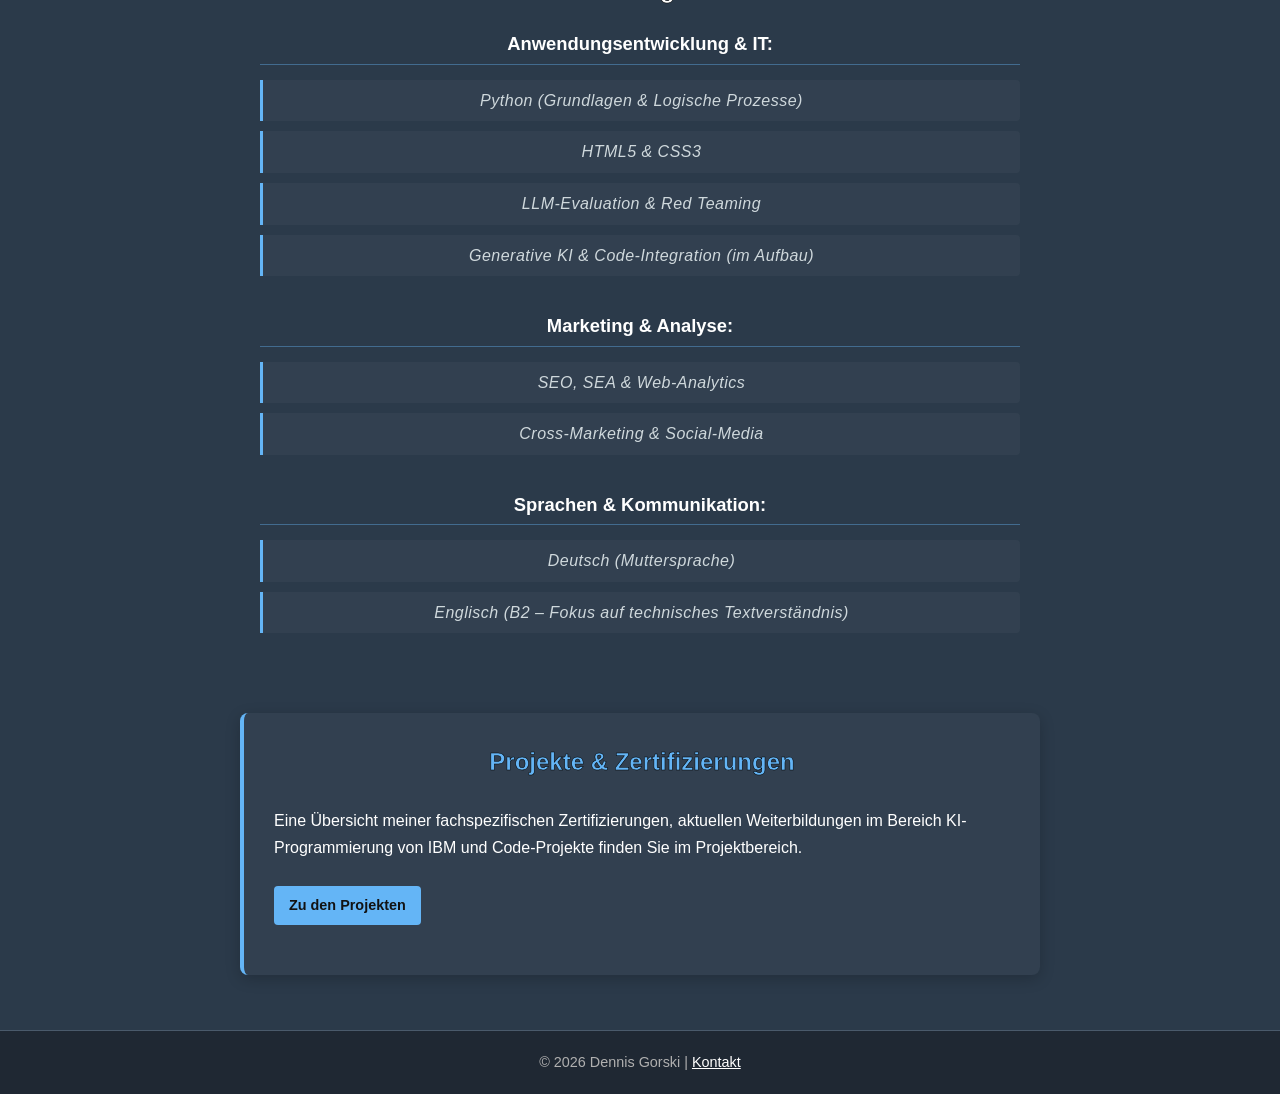
==== commit 525070bf: "Fix HTML formatting issues in index.html" ====
--- a/index.html
+++ b/index.html
@@ -58,7 +58,8 @@
                     <ul>
                         <li>Python (Grundlagen & Logische Prozesse)</li>
                         <li>HTML5 & CSS3</li>
-                        <li>Generative KI & Prompt Engineering (im Aufbau)</li>
+                        <li>LLM-Evaluation & Red Teaming</li>
+                        <li>Generative KI & Code-Integration (im Aufbau)</li>
                     </ul>
                 </li>
                 <li><strong>Marketing & Analyse:</strong>
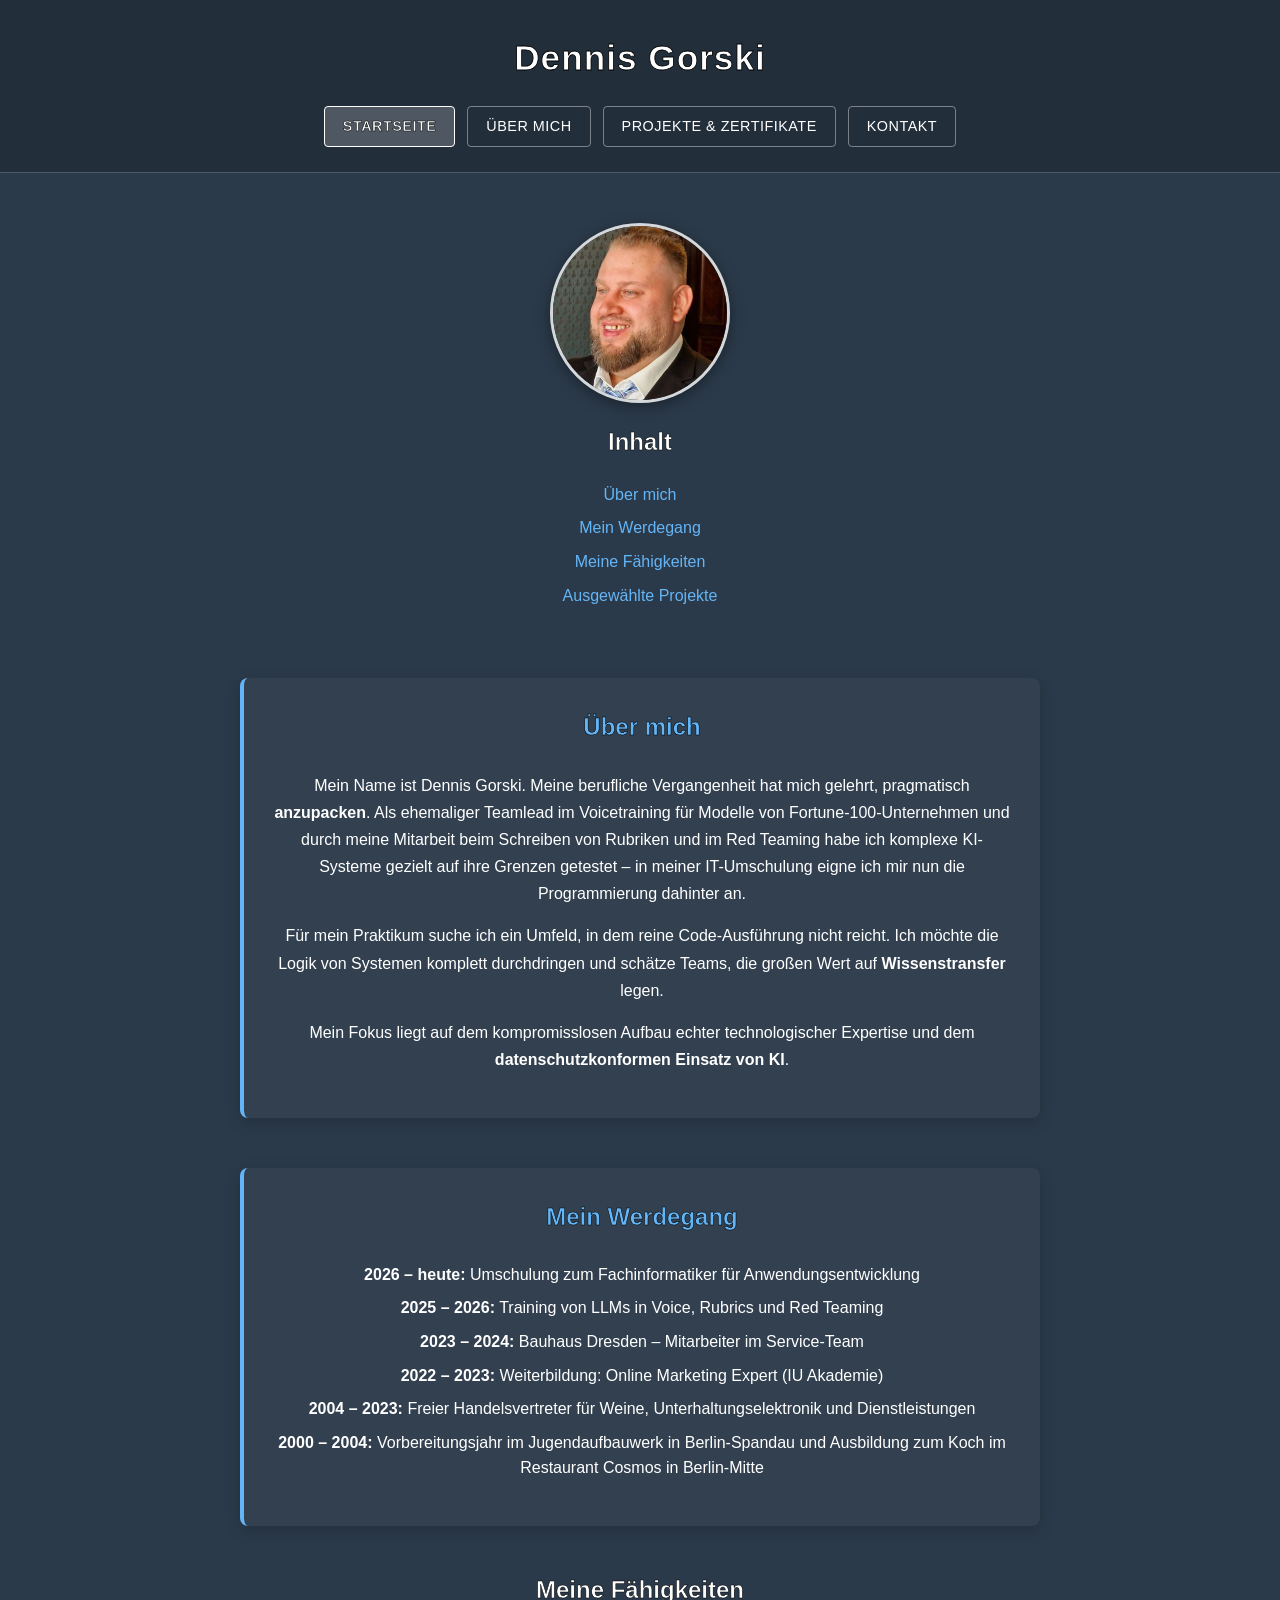
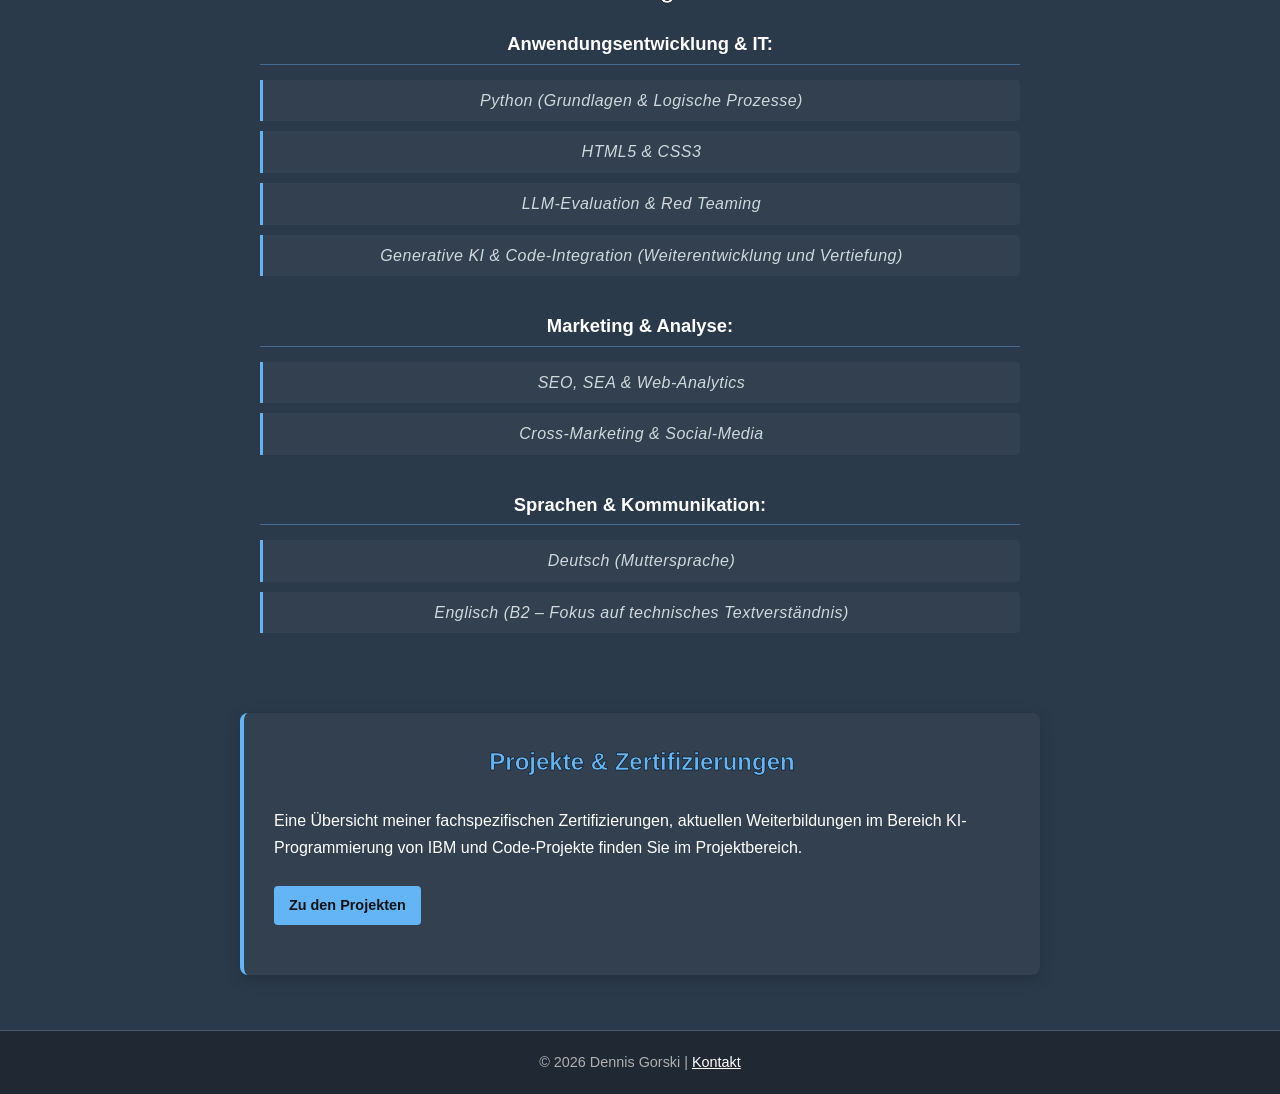
==== commit 36ee85d4: "Fix HTML encoding issues in index.html" ====
--- a/index.html
+++ b/index.html
@@ -59,7 +59,7 @@
                         <li>Python (Grundlagen & Logische Prozesse)</li>
                         <li>HTML5 & CSS3</li>
                         <li>LLM-Evaluation & Red Teaming</li>
-                        <li>Generative KI & Code-Integration (im Aufbau)</li>
+                        <li>Generative KI & Code-Integration (Weiterentwicklung und Vertiefung)</li>
                     </ul>
                 </li>
                 <li><strong>Marketing & Analyse:</strong>
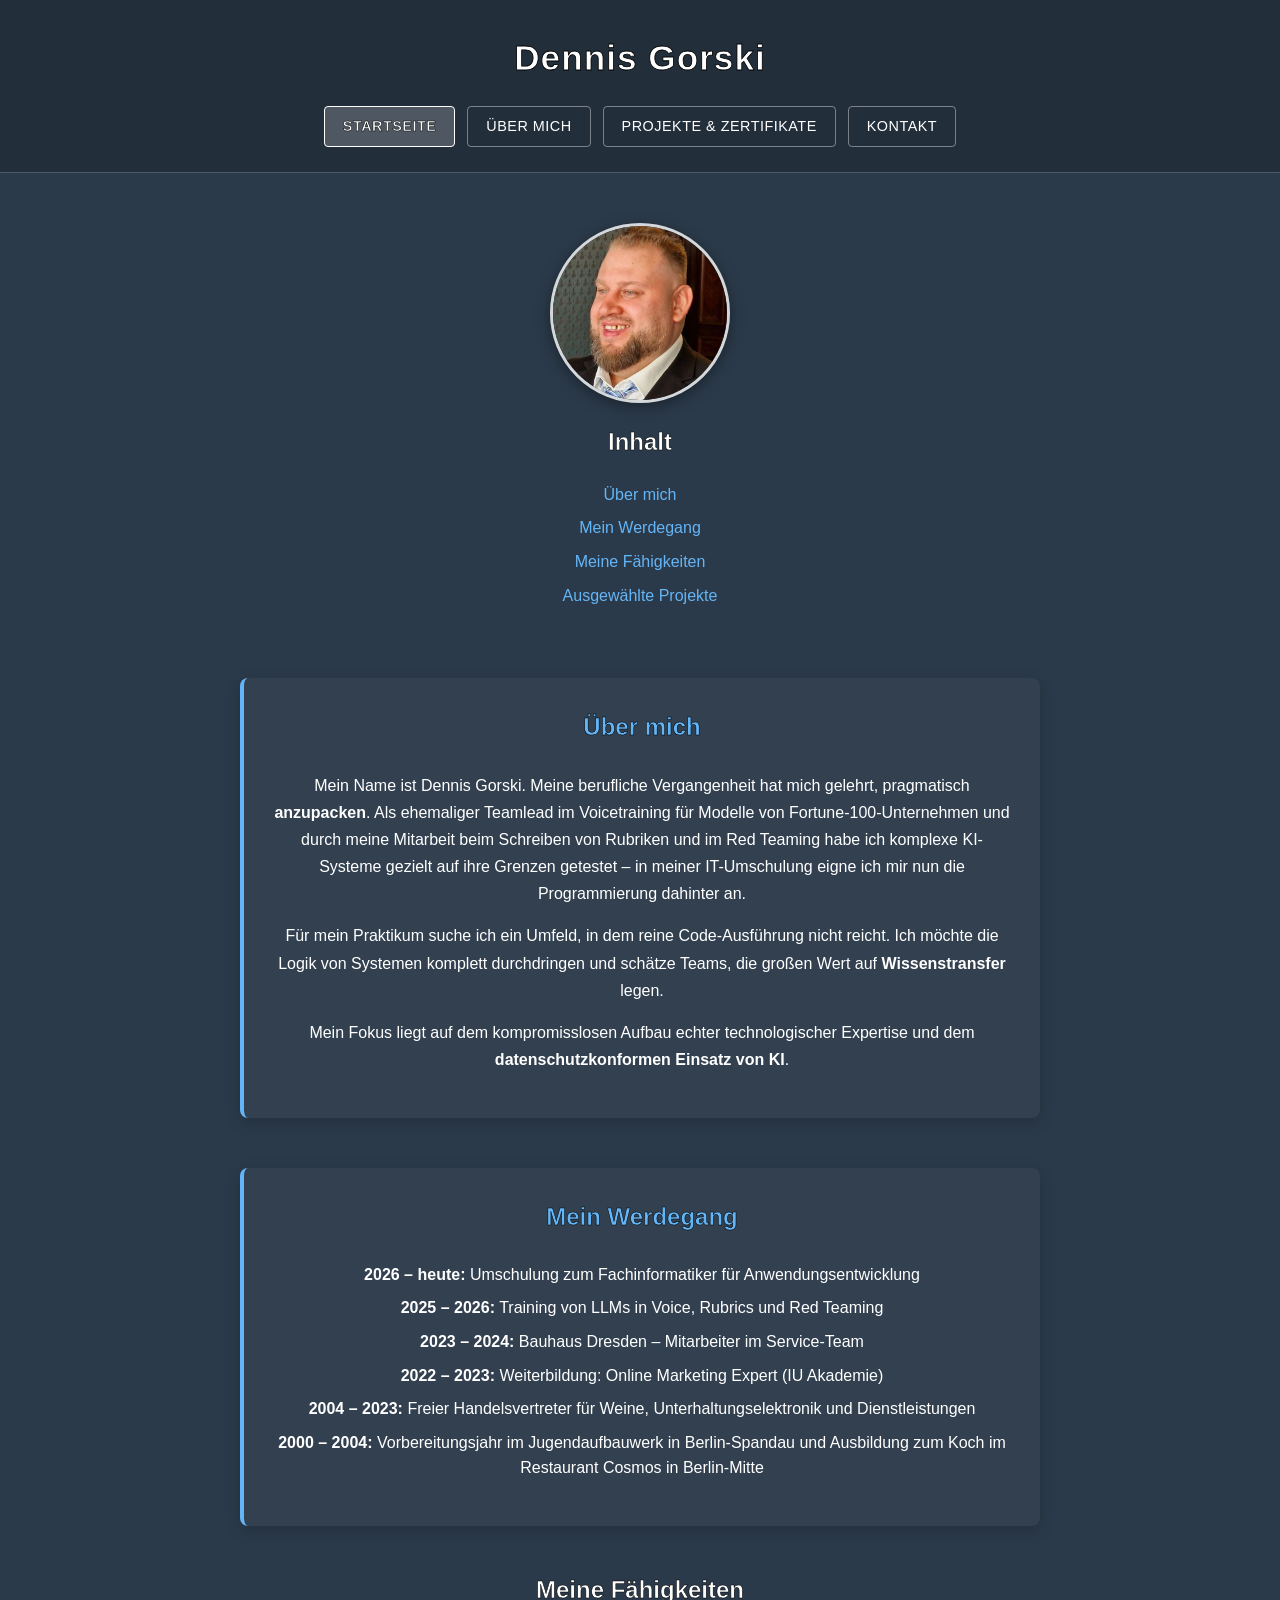
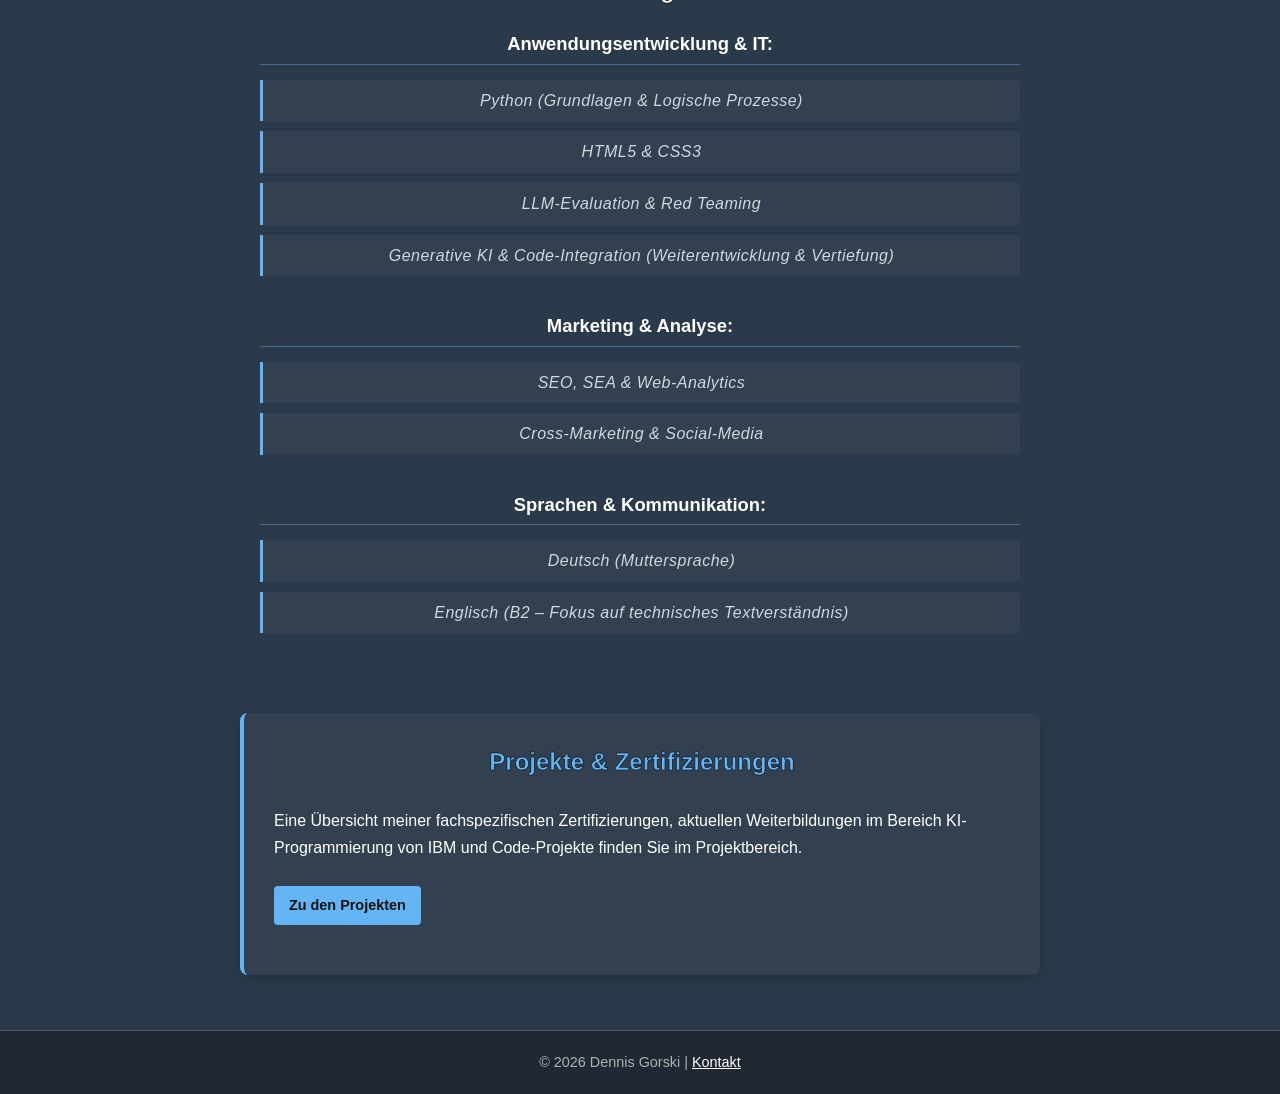
==== commit 3f618411: "Fix HTML encoding issues in index.html" ====
--- a/index.html
+++ b/index.html
@@ -59,7 +59,7 @@
                         <li>Python (Grundlagen & Logische Prozesse)</li>
                         <li>HTML5 & CSS3</li>
                         <li>LLM-Evaluation & Red Teaming</li>
-                        <li>Generative KI & Code-Integration (Weiterentwicklung und Vertiefung)</li>
+                        <li>Generative KI & Code-Integration (Weiterentwicklung & Vertiefung)</li>
                     </ul>
                 </li>
                 <li><strong>Marketing & Analyse:</strong>
